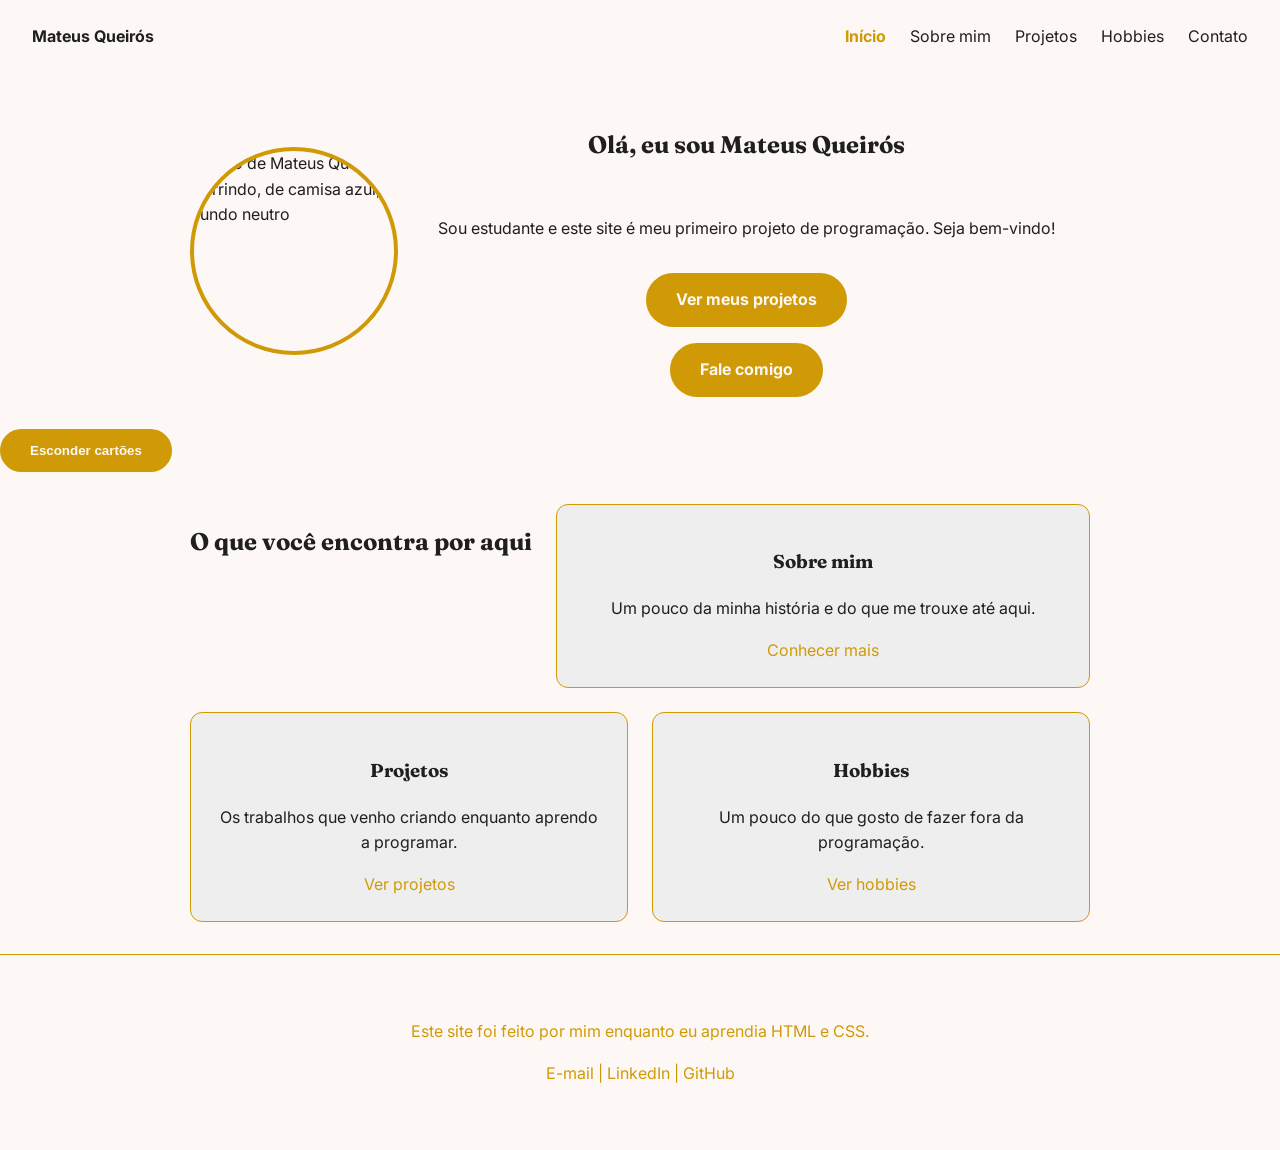
==== index.html @ fde004c5 "Primeira versão do site" ====
<!doctype html>
<html lang="pt-BR">
  <head>
    <meta charset="UTF-8" />
    <meta name="viewport" content="width=device-width, initial-scale=1.0" />
    <title>Mateus Queirós — Início</title>
    <link
      href="https://fonts.googleapis.com/css2?family=Fraunces:wght@400;600;700&family=Inter:wght@400;500&display=swap"
      rel="stylesheet"
    />
    <link rel="stylesheet" href="style.css" />
  </head>
  <body>
    <header class="cabecalho">
      <a href="index.html" class="logo">Mateus Queirós</a>
      <nav class="menu">
        <a href="index.html" class="ativo" aria-current="page">Início</a>
        <a href="sobre-mim.html">Sobre mim</a>
        <a href="projetos.html">Projetos</a>
        <a href="hobbies.html">Hobbies</a>
        <a href="contato.html">Contato</a>
      </nav>
    </header>

    <main class="pagina-centralizada">
      <section class="apresentacao">
        <img
          src="https://placehold.co/300x300"
          alt="Foto de Mateus Queirós sorrindo, de camisa azul, fundo neutro"
        />
        <div class="texto-apresentacao">
          <h1>Olá, eu sou Mateus Queirós</h1>
          <p>
            Sou estudante e este site é meu primeiro projeto de programação.
            Seja bem-vindo!
          </p>
          <a href="projetos.html" class="botao">Ver meus projetos</a>
          <a href="contato.html" class="botao">Fale comigo</a>
        </div>
      </section>

      <button class="botao" id="botao-alternar">Esconder cartões</button>

      <section class="destaques" id="secao-destaques">
        <h2>O que você encontra por aqui</h2>

        <div class="bloco">
          <h3>Sobre mim</h3>
          <p>Um pouco da minha história e do que me trouxe até aqui.</p>
          <a href="sobre-mim.html">Conhecer mais</a>
        </div>

        <div class="bloco">
          <h3>Projetos</h3>
          <p>Os trabalhos que venho criando enquanto aprendo a programar.</p>
          <a href="projetos.html">Ver projetos</a>
        </div>

        <div class="bloco">
          <h3>Hobbies</h3>
          <p>Um pouco do que gosto de fazer fora da programação.</p>
          <a href="hobbies.html">Ver hobbies</a>
        </div>
      </section>
    </main>

    <footer>
      <p>Este site foi feito por mim enquanto eu aprendia HTML e CSS.</p>
      <p>
        <a href="mailto:mateus@exemplo.com">E-mail</a> |
        <a href="#">LinkedIn</a> |
        <a href="#">GitHub</a>
      </p>
    </footer>

    <script src="script.js"></script>
  </body>
</html>
---- style.css ----
:root {
  --cor-fundo: #FDF8F5;
  --cor-texto: #1f1f1e;
  --cor-destaque: #d09a06;
  --cor-destaque-clara: #d09a06;
}

body {
  margin: 0;
  padding: 0;
  background-color: var(--cor-fundo);
  color: var(--cor-texto);
  font-family: 'Inter', sans-serif;
  line-height: 1.6;
}

h1,
h2,
h3 {
  font-family: 'Fraunces', serif;
}

a {
  color: var(--cor-destaque);
  text-decoration: none;
}

img {
  max-width: 100%;
  height: auto;
}

.cabecalho {
  display: flex;
  justify-content: space-between;
  align-items: center;
  padding: 1.5rem 2rem;
}

.logo {
  color: var(--cor-texto);
  text-decoration: none;
  font-weight: bold;
}

.menu {
  display: flex;
  gap: 1.5rem;
}

.menu a {
  color: var(--cor-texto);
  text-decoration: none;
}

.menu a.ativo {
  color: var(--cor-destaque);
  font-weight: bold;
}

.apresentacao {
  display: flex;
  align-items: center;
  gap: 2.5rem;
  max-width: 900px;
  margin: 0 auto;
  padding: 2rem;
}

.apresentacao img {
  width: 200px;
  height: 200px;
  object-fit: cover;
  border-radius: 50%;
  border: 4px solid var(--cor-destaque-clara);
  flex-shrink: 0;
}

.texto-apresentacao {
  display: flex;
  flex-direction: column;
  gap: 1rem;
}

.botao {
  display: inline-block;
  width: fit-content;
  padding: 0.75rem 1.75rem;
  border-radius: 999px;
  border: 2px solid var(--cor-destaque);
  background-color: var(--cor-destaque);
  color: var(--cor-fundo);
  text-decoration: none;
  font-weight: bold;
  transition: filter 0.2s ease;
}

.botao-vazado {
  background-color: transparent;
  color: var(--cor-destaque);
}

.botao:hover {
  filter: brightness(0.9);
}

.destaques {
  display: flex;
  flex-wrap: wrap;
  gap: 1.5rem;
  max-width: 900px;
  margin: 0 auto;
  padding: 2rem;
}

.bloco {
  flex: 1 1 250px;
  background-color: #efeeee;
  border: 1px solid var(--cor-destaque-clara);
  border-radius: 12px;
  padding: 1.5rem;
}

.conteudo ul {
  list-style: none;
  margin: 0;
  padding: 0;
  display: flex;
  flex-wrap: wrap;
  gap: 0.75rem;
}

.conteudo ul li {
  background-color: var(--cor-destaque-clara);
  color: var(--cor-texto);
  padding: 0.4rem 1rem;
  border-radius: 999px;
}

footer {
  text-align: center;
  color: #d09a06;
  border-top: 1px solid var(--cor-destaque-clara);
  padding: 3rem 1rem;
}

footer a {
  color: inherit;
  text-decoration: none;
}

footer a:hover {
  text-decoration: underline;
}

/* Topo da página de Projetos */
.topo {
  text-align: center;
  padding: 2rem 1rem;
}

.topo h1 {
  margin-bottom: 0.5rem;
}

.topo p {
  max-width: 600px;
  margin: 0 auto;
  color: #000000;
}

/* Lista de projetos (cartões .bloco) */
.lista-projetos {
  display: flex;
  flex-wrap: wrap;
  gap: 1.5rem;
  justify-content: center;
  padding: 1rem;
}

.lista-projetos .bloco {
  flex: 1 1 280px;
  max-width: 320px;
}

.lista-projetos .bloco ul {
  margin: 0.5rem 0;
  padding-left: 1.2rem;
}

.lista-projetos .bloco a {
  display: inline-block;
  margin-top: 0.5rem;
  font-weight: bold;
}

/* Seção "O que vem depois" */
.proximos-passos {
  text-align: center;
  padding: 2rem 1rem;
  margin-top: 1rem;
}

.proximos-passos p {
  max-width: 600px;
  margin: 0 auto;
  color: #000000;
}

/* ---------- Página de contato ---------- */

/* Formulário: largura controlada, campos empilhados */
.formulario form {
  max-width: 34rem;          /* não estica em tela grande */
  display: flex;
  flex-direction: column;
  gap: 1.25rem;              /* espaço entre os campos */
}

/* Os <p> que embrulham cada campo */
.formulario form p {
  margin: 0;                 /* o gap acima já cuida do espaçamento */
}

/* Rótulo acima do campo */
.formulario label {
  display: block;
  margin-bottom: 0.35rem;
  font-weight: 600;
  font-size: 0.95rem;
}

/* Campos: mesma largura, mesma cara */
.formulario input,
.formulario textarea {
  font: inherit;             /* resolve o problema da fonte — explico abaixo */
  width: 100%;
  box-sizing: border-box;    /* faz o padding caber dentro dos 100% */
  padding: 0.7rem 0.85rem;
  background-color: #fff;
  color: var(--cor-texto);
  border: 1px solid #ddd;
  border-radius: 6px;
}

.formulario textarea {
  resize: vertical;          /* o usuário só estica pra baixo, não pros lados */
  min-height: 9rem;
}

/* Borda de destaque ao clicar */
.formulario input:focus,
.formulario textarea:focus {
  outline: none;
  border-color: var(--cor-destaque);
  box-shadow: 0 0 0 3px var(--cor-destaque-clara);
}

/* Botão */
.formulario button {
  font: inherit;
  align-self: flex-start;    /* não estica na largura toda */
  padding: 0.7rem 1.6rem;
  background-color: var(--cor-destaque);
  color: #0a0a0a;
  border: none;
  border-radius: 6px;
  font-weight: 600;
  cursor: pointer;
}

.formulario button:hover {
  opacity: 0.88;
}

/* ---------- Lista "Onde me achar" ---------- */

.canais ul {
  list-style: none;
  padding: 0;
  max-width: 34rem;
}

.canais li {
  display: grid;
  grid-template-columns: 7rem 1fr;   /* coluna fixa pro nome, resto pro valor */
  gap: 0.5rem;
  padding: 0.5rem 0;
  border-bottom: 1px solid var(--cor-destaque-clara);
}

.canais li strong {
  color: var(--cor-destaque);
}

.escondido {
  display: none;
}

/* Centraliza o texto da apresentação (home) e alinha tudo pelo meio da coluna */
.texto-apresentacao {
  align-items: center;
  text-align: center;
}

/* Centraliza o texto dentro dos cartões de destaque (home) */
.destaques {
  text-align: center;
}

/* Centraliza o texto das etiquetas de conteúdo, caso quebrem linha */
.conteudo {
  text-align: center;
}

.conteudo ul {
  justify-content: center;
}

/* Centraliza o texto dos cartões de projeto */
.lista-projetos {
  text-align: center;
}

/* Exceção: lista com marcador (<ul>) fica mais legível alinhada à esquerda,
   mas ainda centralizada como bloco dentro do cartão centralizado */
.lista-projetos .bloco ul {
  text-align: left;
  display: inline-block;
}

/* Centraliza o texto e o bloco da seção "Onde me achar" */
.canais {
  text-align: center;
}

.canais ul {
  margin: 0 auto; /* centraliza a lista como bloco na página */
}

/* Centraliza o texto e o bloco do formulário */
.formulario {
  text-align: center;
}

.formulario form {
  margin: 0 auto; /* centraliza o formulário como bloco na página */
  text-align: left; /* ver explicação abaixo */
}

@media (max-width: 600px) {
  .cabecalho {
    flex-direction: column;
    gap: 1rem;
    padding: 1.5rem 1rem;
  }

  .menu {
    flex-wrap: wrap;
    justify-content: center;
    gap: 1rem;
  }

  header {
    flex-direction: column;
    gap: 1rem;
  }

  .apresentacao {
    flex-direction: column;
    text-align: center;
  }

  .atalho {
    flex-basis: 100%;
  }

  .sobre-secao,
  .conteudo,
  .atalhos,
  .apresentacao {
    padding-left: 1rem;
    padding-right: 1rem;
  }
}
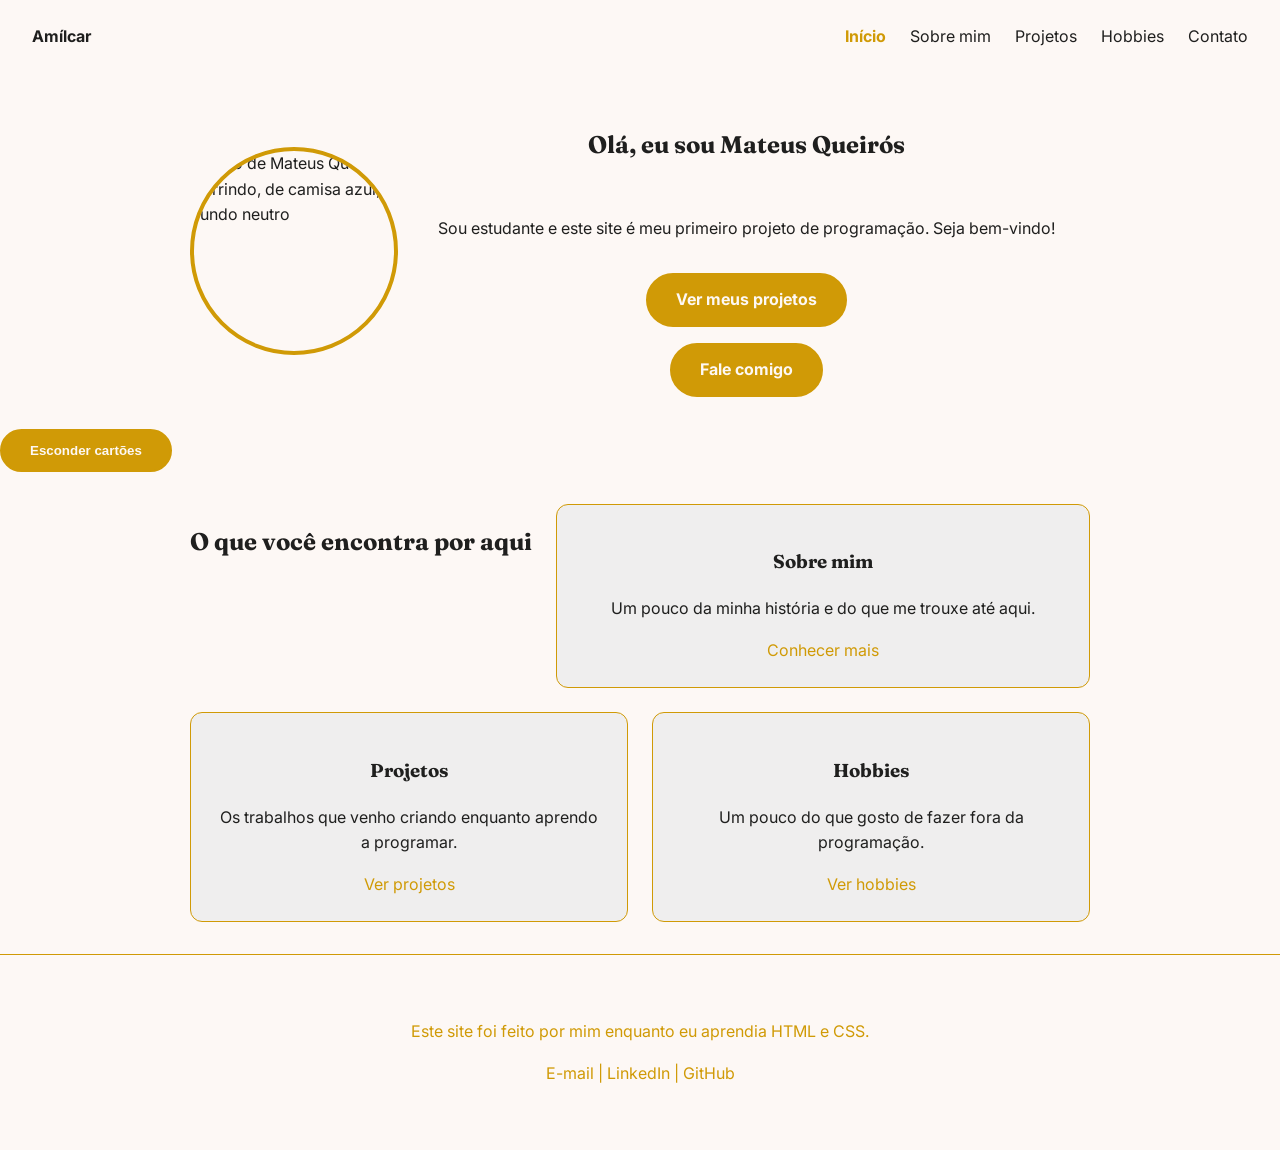
==== commit c878f606: "Update logo name from 'Mateus Queirós' to 'Amílcar'" ====
--- a/index.html
+++ b/index.html
@@ -12,7 +12,7 @@
   </head>
   <body>
     <header class="cabecalho">
-      <a href="index.html" class="logo">Mateus Queirós</a>
+      <a href="index.html" class="logo">Amílcar </a>
       <nav class="menu">
         <a href="index.html" class="ativo" aria-current="page">Início</a>
         <a href="sobre-mim.html">Sobre mim</a>
@@ -75,4 +75,4 @@
 
     <script src="script.js"></script>
   </body>
-</html>+</html>
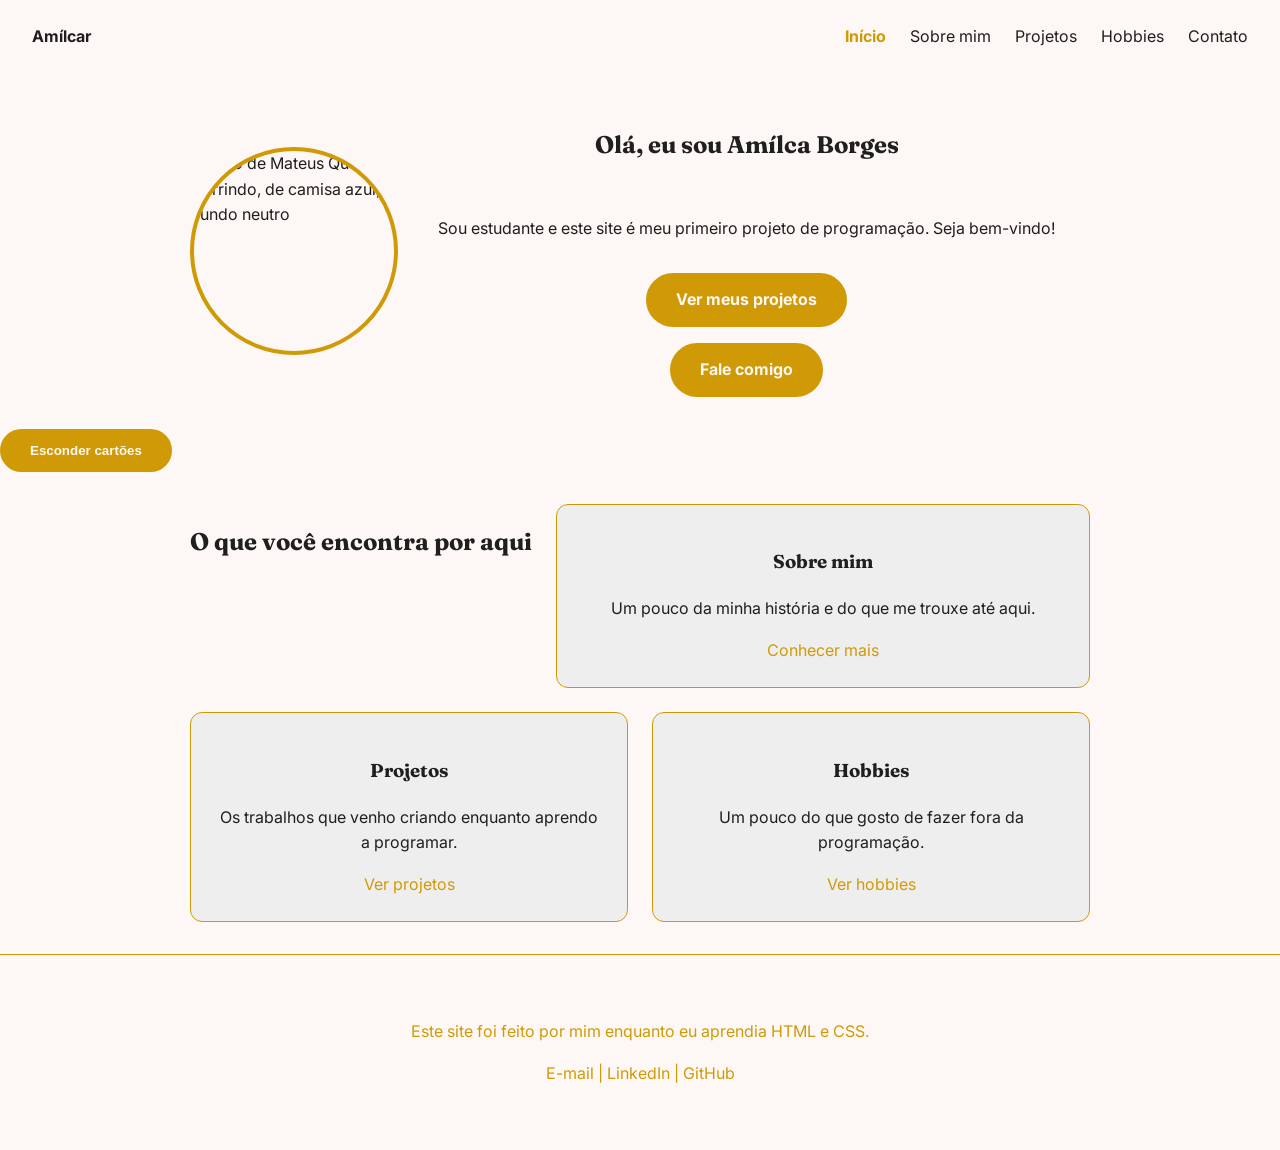
==== commit 47bb1870: "Update name in header from Mateus to Amílca" ====
--- a/index.html
+++ b/index.html
@@ -29,7 +29,7 @@
           alt="Foto de Mateus Queirós sorrindo, de camisa azul, fundo neutro"
         />
         <div class="texto-apresentacao">
-          <h1>Olá, eu sou Mateus Queirós</h1>
+          <h1>Olá, eu sou Amílca Borges</h1>
           <p>
             Sou estudante e este site é meu primeiro projeto de programação.
             Seja bem-vindo!
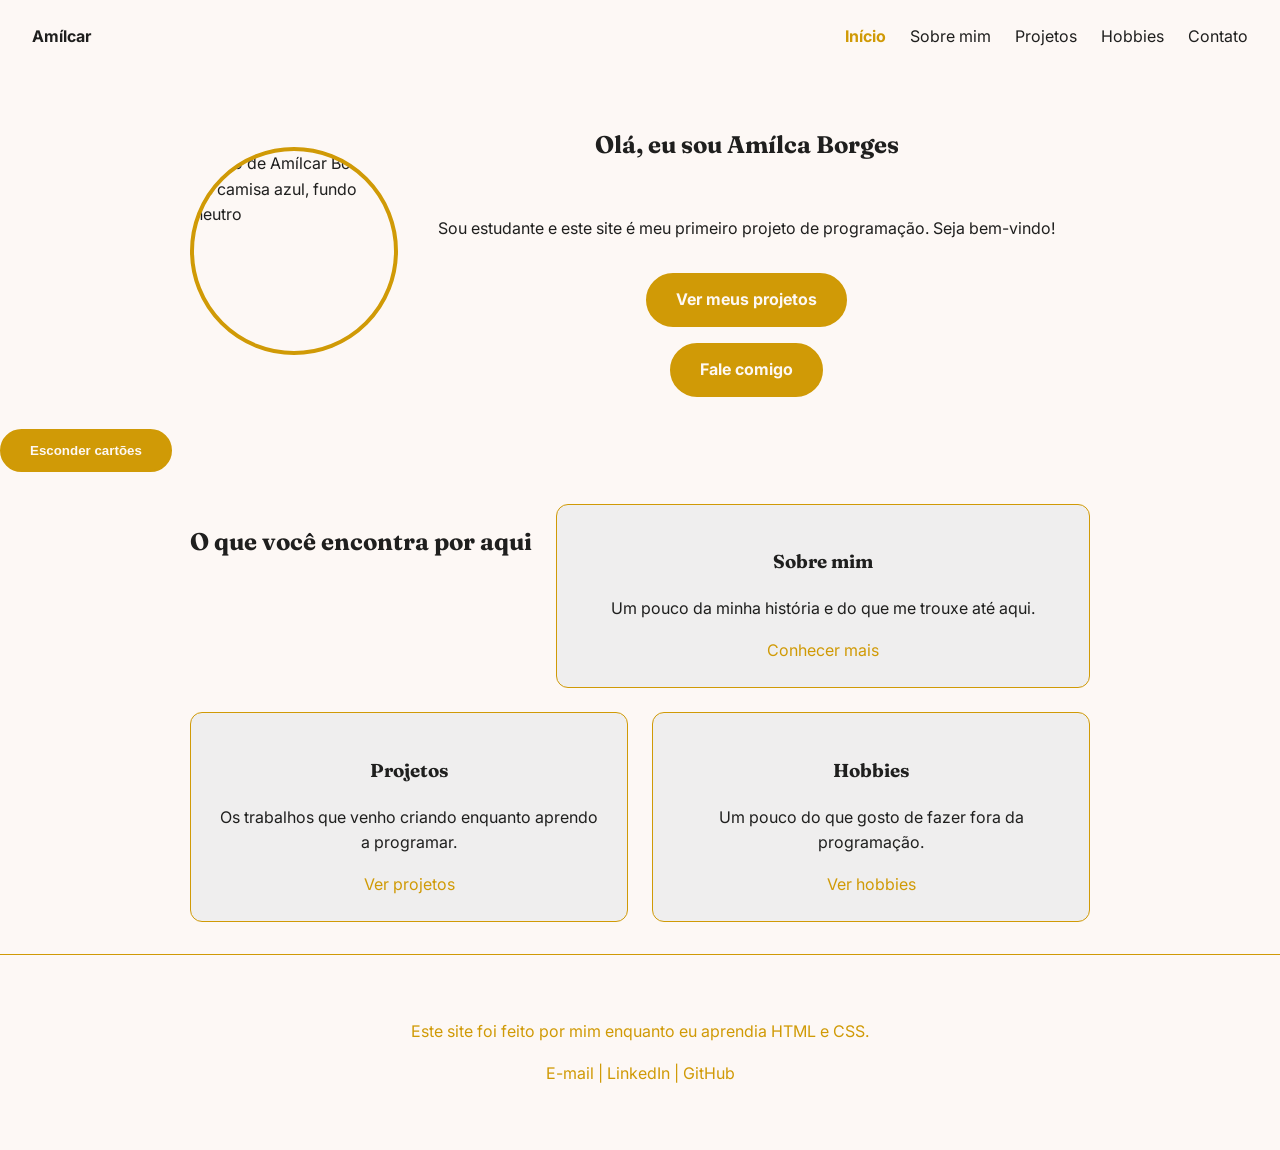
==== commit 0a573e7d: "Update title and alt text for Amílcar Borges" ====
--- a/index.html
+++ b/index.html
@@ -3,7 +3,7 @@
   <head>
     <meta charset="UTF-8" />
     <meta name="viewport" content="width=device-width, initial-scale=1.0" />
-    <title>Mateus Queirós — Início</title>
+    <title>Amílcar — Início</title>
     <link
       href="https://fonts.googleapis.com/css2?family=Fraunces:wght@400;600;700&family=Inter:wght@400;500&display=swap"
       rel="stylesheet"
@@ -26,7 +26,7 @@
       <section class="apresentacao">
         <img
           src="https://placehold.co/300x300"
-          alt="Foto de Mateus Queirós sorrindo, de camisa azul, fundo neutro"
+          alt="Foto de Amílcar Borges, de camisa azul, fundo neutro"
         />
         <div class="texto-apresentacao">
           <h1>Olá, eu sou Amílca Borges</h1>
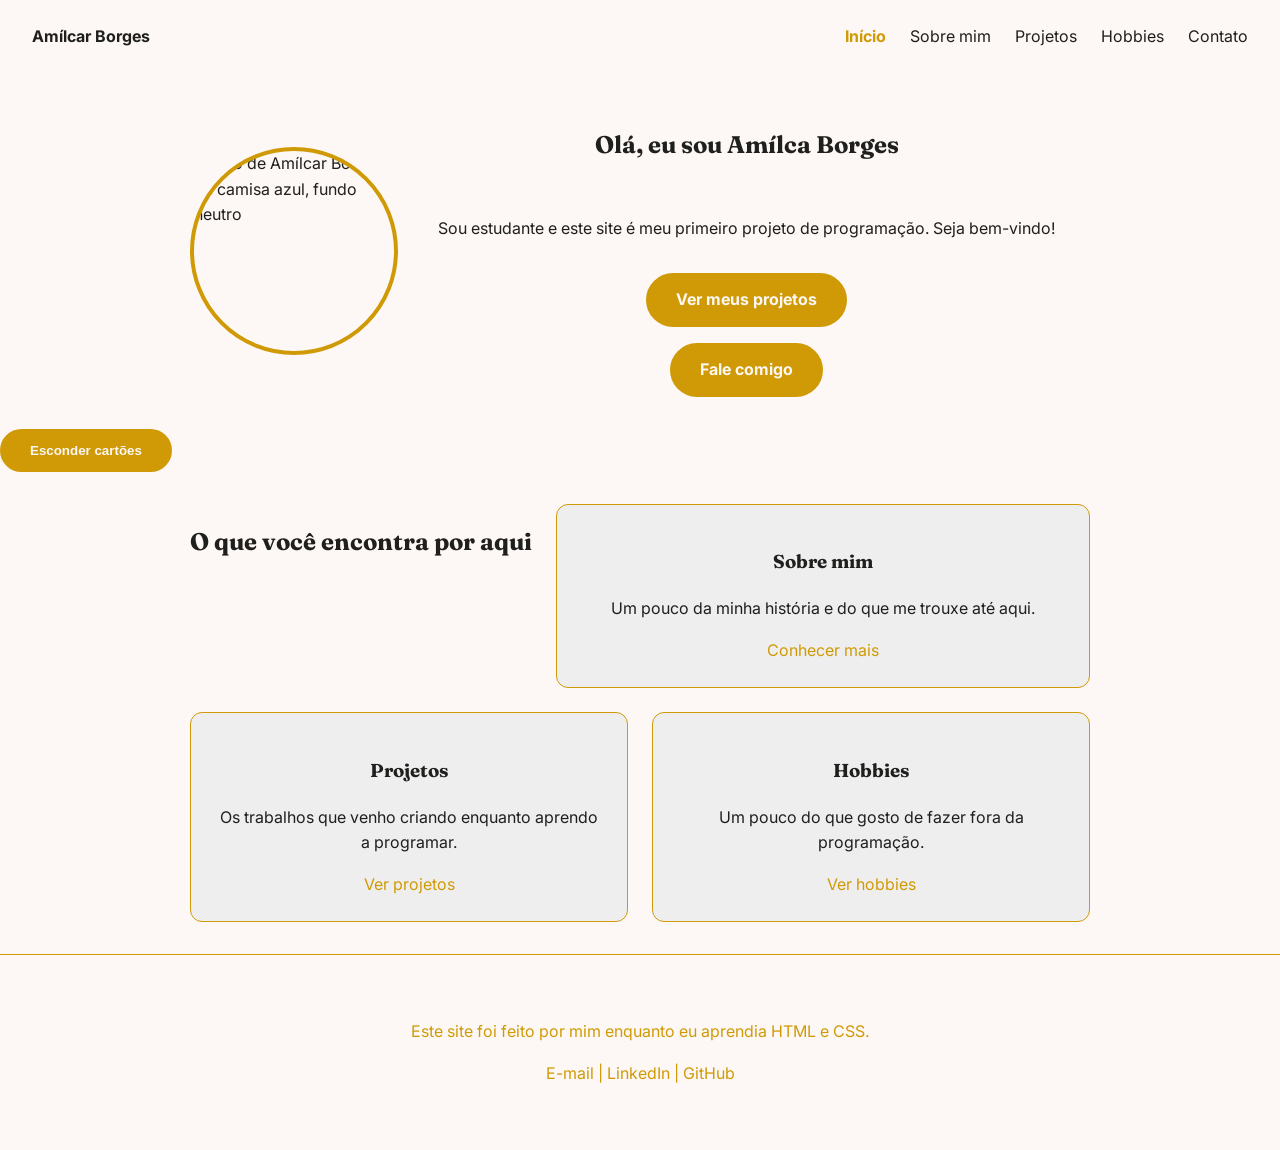
==== commit 59206b62: "Update index.html" ====
--- a/index.html
+++ b/index.html
@@ -3,7 +3,7 @@
   <head>
     <meta charset="UTF-8" />
     <meta name="viewport" content="width=device-width, initial-scale=1.0" />
-    <title>Amílcar — Início</title>
+    <title>Amílcar Borges — Início</title>
     <link
       href="https://fonts.googleapis.com/css2?family=Fraunces:wght@400;600;700&family=Inter:wght@400;500&display=swap"
       rel="stylesheet"
@@ -12,7 +12,7 @@
   </head>
   <body>
     <header class="cabecalho">
-      <a href="index.html" class="logo">Amílcar </a>
+      <a href="index.html" class="logo">Amílcar Borges </a>
       <nav class="menu">
         <a href="index.html" class="ativo" aria-current="page">Início</a>
         <a href="sobre-mim.html">Sobre mim</a>
@@ -67,7 +67,7 @@
     <footer>
       <p>Este site foi feito por mim enquanto eu aprendia HTML e CSS.</p>
       <p>
-        <a href="mailto:mateus@exemplo.com">E-mail</a> |
+        <a href="mailto:amílcar@exemplo.com">E-mail</a> |
         <a href="#">LinkedIn</a> |
         <a href="#">GitHub</a>
       </p>
